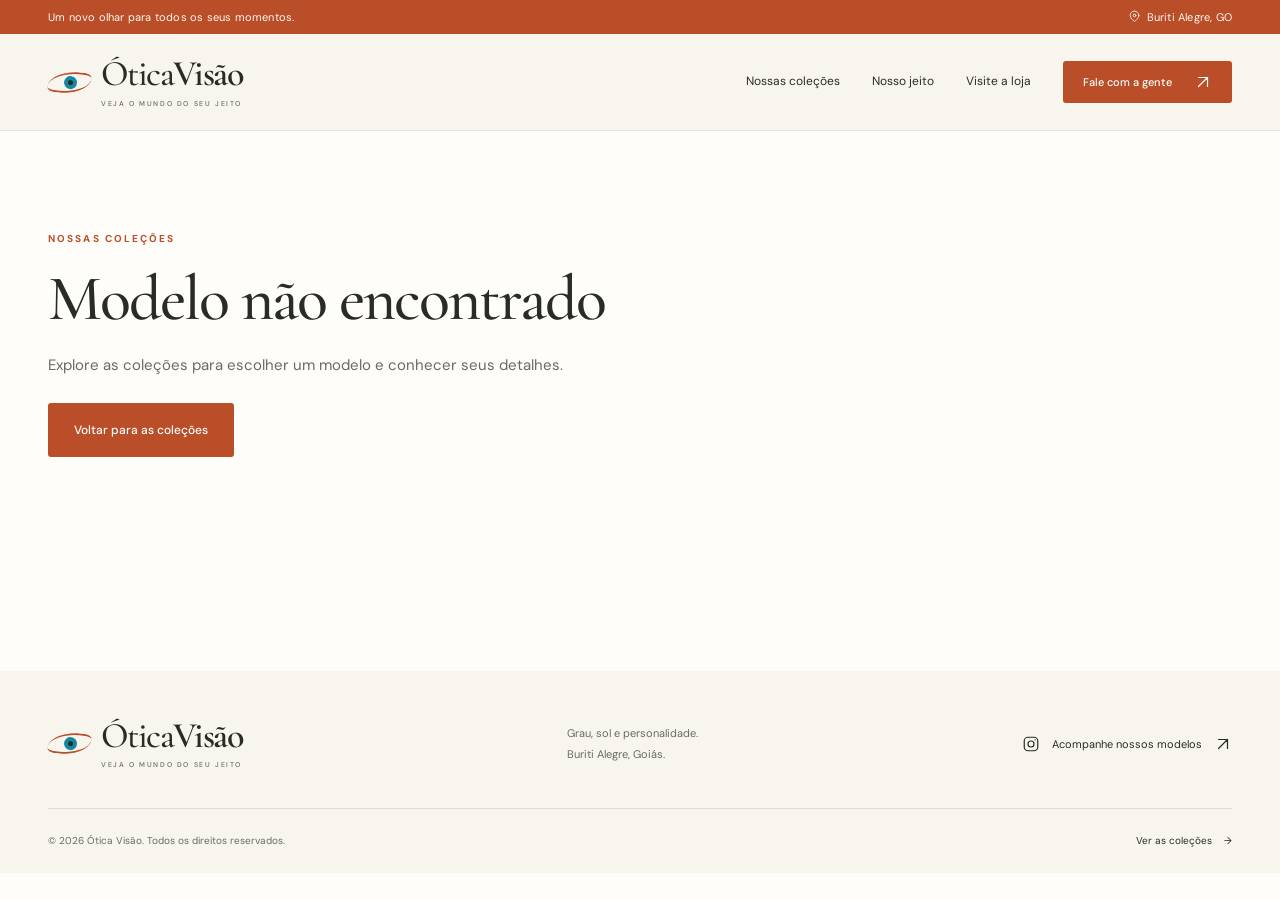
==== details.html @ 3efff501 "first commit" ====
<!DOCTYPE html>
<html lang="pt-BR">
  <head>
    <meta charset="UTF-8" />
    <meta name="viewport" content="width=device-width, initial-scale=1.0" />
    <meta name="theme-color" content="#f8f5ef" />
    <title>Detalhes do modelo | Ótica Visão</title>
    <meta name="description" content="Conheça o estilo deste modelo ilustrativo e fale com a Ótica Visão para consultar medidas, preço e disponibilidade." />
    <link rel="preconnect" href="https://fonts.googleapis.com" />
    <link rel="preconnect" href="https://fonts.gstatic.com" crossorigin />
    <link href="https://fonts.googleapis.com/css2?family=Cormorant+Garamond:ital,wght@0,400;0,500;0,600;1,400;1,500&family=DM+Sans:wght@400;500;600;700&display=swap" rel="stylesheet" />
    <link rel="stylesheet" href="style.css" />
    <script src="products.js" defer></script>
    <script src="script.js" defer></script>
  </head>
  <body class="details-page">
    <a class="skip-link" href="#conteudo">Pular para o conteúdo</a>

    <svg class="icon-definitions" xmlns="http://www.w3.org/2000/svg" aria-hidden="true">
      <symbol id="icon-arrow-up" viewBox="0 0 24 24">
        <path d="M6 18 18 6M6 6h12v12" />
      </symbol>
      <symbol id="icon-instagram" viewBox="0 0 24 24">
        <rect x="3" y="3" width="18" height="18" rx="5" />
        <circle cx="12" cy="12" r="4" />
        <path d="M17.5 6.5h.01" />
      </symbol>
      <symbol id="icon-pin" viewBox="0 0 24 24">
        <path d="M20 10c0 6-8 11-8 11S4 16 4 10a8 8 0 1 1 16 0Z" />
        <circle cx="12" cy="10" r="2.5" />
      </symbol>
    </svg>

    <div class="announcement">
      <div class="container announcement-inner">
        <span>Um novo olhar para todos os seus momentos.</span>
        <a href="index.html#visite"><svg class="icon" aria-hidden="true"><use href="#icon-pin" /></svg> Buriti Alegre, GO</a>
      </div>
    </div>

    <header class="site-header">
      <div class="container header-inner">
        <a class="brand" href="index.html#inicio" aria-label="Ótica Visão, início">
          <span class="brand-eye" aria-hidden="true"><span></span></span>
          <span class="brand-wordmark">Ótica<span>Visão</span><small>VEJA O MUNDO DO SEU JEITO</small></span>
        </a>
        <button class="menu-toggle" type="button" aria-controls="main-navigation" aria-expanded="false" aria-label="Abrir ou fechar menu">
          <span></span><span></span>
        </button>
        <nav id="main-navigation" class="main-navigation" aria-label="Navegação principal">
          <a href="index.html#colecoes">Nossas coleções</a>
          <a href="index.html#essencia">Nosso jeito</a>
          <a href="index.html#visite">Visite a loja</a>
          <a class="button button-small" href="https://www.instagram.com/oticavisaoba/" target="_blank" rel="noopener noreferrer">
            Fale com a gente <svg class="icon" aria-hidden="true"><use href="#icon-arrow-up" /></svg>
          </a>
        </nav>
      </div>
    </header>

    <main id="conteudo">
      <section id="product-details" class="product-details section-spacing" aria-labelledby="detail-title" hidden>
        <div class="container">
          <a id="detail-back" class="text-link" href="index.html#colecoes"><span aria-hidden="true">←</span> Voltar para as coleções</a>
          <div class="product-details-grid">
            <div class="product-details-visual">
              <img id="detail-image" width="1200" height="900" alt="" />
            </div>
            <div class="product-details-copy">
              <p id="detail-category" class="eyebrow"></p>
              <h1 id="detail-title"></h1>
              <p id="detail-description"></p>
              <dl class="product-specs">
                <div><dt>Formato</dt><dd id="detail-shape"></dd></div>
                <div><dt>Cor</dt><dd id="detail-color"></dd></div>
              </dl>
              <p class="product-details-note">Imagem e modelo ilustrativos. Consulte a loja para confirmar medidas, preço e disponibilidade.</p>
              <a id="detail-contact" class="button" href="https://www.instagram.com/oticavisaoba/" target="_blank" rel="noopener noreferrer">
                <svg class="icon" aria-hidden="true"><use href="#icon-instagram" /></svg>
                Consultar este estilo
                <svg class="icon" aria-hidden="true"><use href="#icon-arrow-up" /></svg>
              </a>
            </div>
          </div>
        </div>
      </section>

      <section id="product-not-found" class="product-not-found section-spacing" aria-labelledby="not-found-title" hidden>
        <div class="container">
          <p class="eyebrow">NOSSAS COLEÇÕES</p>
          <h1 id="not-found-title">Modelo não encontrado</h1>
          <p>Explore as coleções para escolher um modelo e conhecer seus detalhes.</p>
          <a class="button" href="index.html#colecoes">Voltar para as coleções</a>
        </div>
      </section>

      <noscript>
        <div class="container section-spacing">
          <p>Ative o JavaScript para ver os detalhes deste modelo.</p>
          <a class="text-link" href="index.html#colecoes">Voltar para as coleções <span aria-hidden="true">→</span></a>
        </div>
      </noscript>
    </main>

    <footer class="site-footer">
      <div class="container footer-main">
        <a class="brand" href="index.html#inicio" aria-label="Ótica Visão, início">
          <span class="brand-eye" aria-hidden="true"><span></span></span>
          <span class="brand-wordmark">Ótica<span>Visão</span><small>VEJA O MUNDO DO SEU JEITO</small></span>
        </a>
        <p>Grau, sol e personalidade.<br />Buriti Alegre, Goiás.</p>
        <a class="footer-instagram" href="https://www.instagram.com/oticavisaoba/" target="_blank" rel="noopener noreferrer">
          <svg class="icon" aria-hidden="true"><use href="#icon-instagram" /></svg>
          Acompanhe nossos modelos
          <svg class="icon" aria-hidden="true"><use href="#icon-arrow-up" /></svg>
        </a>
      </div>
      <div class="container footer-bottom">
        <p>© <span id="current-year">2026</span> Ótica Visão. Todos os direitos reservados.</p>
        <a href="index.html#colecoes">Ver as coleções <span aria-hidden="true">→</span></a>
      </div>
    </footer>
  </body>
</html>
---- style.css ----
:root {
  --cream: #f8f5ef;
  --paper: #fffdfa;
  --ink: #292c26;
  --muted: #686b61;
  --orange: #b94e28;
  --orange-dark: #963b1b;
  --line: #deded3;
  --serif: "Cormorant Garamond", Georgia, serif;
  --sans: "DM Sans", Arial, sans-serif;
}

* {
  box-sizing: border-box;
}

html {
  scroll-behavior: smooth;
  scroll-padding-top: 115px;
}

body {
  margin: 0;
  background: var(--paper);
  color: var(--ink);
  font-family: var(--sans);
  font-size: 15px;
  line-height: 1.65;
  -webkit-font-smoothing: antialiased;
}

a {
  color: inherit;
  text-decoration: none;
}

button {
  font: inherit;
}

img {
  display: block;
  width: 100%;
  height: auto;
}

svg {
  flex-shrink: 0;
}

button, a {
  -webkit-tap-highlight-color: transparent;
}

button, summary {
  cursor: pointer;
}

button, iframe {
  border: 0;
}

h1, h2, h3, p {
  margin: 0;
}

h1, h2 {
  font-family: var(--serif);
  font-weight: 500;
  letter-spacing: -2px;
  line-height: 1.04;
}

h1 em, h2 em {
  color: var(--orange);
  font-weight: 400;
}

h2 {
  font-size: clamp(44px, 4.4vw, 60px);
}

p {
  color: var(--muted);
}

::selection {
  background: #f1d2bd;
  color: var(--ink);
}

:focus-visible {
  outline: 3px solid var(--orange);
  outline-offset: 5px;
}

[hidden] {
  display: none !important;
}

.container {
  width: min(1240px, calc(100% - 96px));
  margin-inline: auto;
}

.section-spacing {
  padding-block: 100px;
}

.icon-definitions {
  position: absolute;
  width: 0;
  height: 0;
  overflow: hidden;
}

.icon {
  width: 21px;
  height: 21px;
  fill: none;
  stroke: currentColor;
  stroke-width: 1.6;
  stroke-linecap: round;
  stroke-linejoin: round;
}

.eyebrow {
  color: var(--orange);
  font-size: 10px;
  font-weight: 700;
  line-height: 1.5;
  letter-spacing: 2.1px;
}

.skip-link {
  position: fixed;
  z-index: 100;
  top: 12px;
  left: 12px;
  padding: 12px 20px;
  background: var(--paper);
  transform: translateY(-150%);
}

.skip-link:focus {
  transform: translateY(0);
}

.announcement {
  background: var(--orange);
  color: #fff9f1;
  font-size: 11px;
  letter-spacing: .2px;
}

.announcement-inner {
  min-height: 34px;
  display: flex;
  align-items: center;
  justify-content: space-between;
  gap: 16px;
}

.announcement a {
  display: flex;
  align-items: center;
  gap: 6px;
}

.announcement .icon {
  width: 13px;
  height: 13px;
}

.announcement a:focus-visible {
  outline-color: var(--cream);
}

.site-header {
  position: sticky;
  top: 0;
  z-index: 30;
  background: var(--cream);
  border-bottom: 1px solid #e6e3da;
}

.header-inner {
  height: 96px;
  display: flex;
  align-items: center;
  justify-content: space-between;
  gap: 24px;
}

.brand {
  display: inline-flex;
  align-items: center;
  gap: 10px;
  flex-shrink: 0;
}

.brand-wordmark {
  position: relative;
  font-family: var(--serif);
  font-size: 36px;
  font-weight: 500;
  line-height: .95;
  letter-spacing: -1.6px;
}

.brand-wordmark > span {
  font-weight: 600;
}

.brand-wordmark small {
  display: block;
  margin-top: 8px;
  color: var(--muted);
  font-family: var(--sans);
  font-size: 7px;
  font-weight: 500;
  line-height: 1;
  letter-spacing: 1.6px;
}

.brand-eye {
  position: relative;
  display: block;
  width: 43px;
  height: 23px;
  border-top: 2px solid var(--orange);
  border-bottom: 2px solid var(--orange);
  border-radius: 80% 20% 80% 20%;
  transform: rotate(7deg);
}

.brand-eye > span {
  position: absolute;
  width: 13px;
  height: 13px;
  top: 3px;
  left: 16px;
  border: 4px solid #1488a2;
  border-radius: 50%;
  background: var(--ink);
}

.main-navigation {
  display: flex;
  align-items: center;
  gap: 32px;
  font-size: 12px;
}

.main-navigation > a:not(.button) {
  position: relative;
  padding-block: 12px;
}

.main-navigation > a:not(.button)::after {
  position: absolute;
  bottom: 6px;
  left: 0;
  width: 0;
  height: 1px;
  background: var(--orange);
  content: "";
  transition: width .2s;
}

.main-navigation > a:not(.button):hover::after {
  width: 100%;
}

.button {
  min-height: 54px;
  display: inline-flex;
  justify-content: center;
  align-items: center;
  gap: 24px;
  padding: 15px 25px;
  border: 1px solid transparent;
  border-radius: 3px;
  background: var(--orange);
  color: white;
  font-size: 12px;
  font-weight: 500;
  line-height: 1.5;
  transition: background .2s, transform .2s;
}

.button:hover {
  background: var(--orange-dark);
  transform: translateY(-2px);
}

.button .icon {
  width: 18px;
  height: 18px;
}

.button-small {
  min-height: 42px;
  padding: 10px 19px;
  gap: 22px;
  font-size: 11px;
}

.button-dark {
  background: var(--ink);
}

.button-dark:hover {
  background: #414638;
}

.button-light {
  background: var(--cream);
  color: var(--ink);
}

.button-light:hover {
  background: #ebe5d9;
}

.menu-toggle {
  display: none;
}

.text-link {
  display: inline-flex;
  align-items: center;
  gap: 14px;
  color: var(--ink);
  font-size: 12px;
  font-weight: 500;
  line-height: 1.5;
}

.text-link:hover {
  color: var(--orange);
}

.text-link .icon {
  width: 18px;
  height: 18px;
}

.hero {
  padding-block: 42px 52px;
  background: var(--cream);
}

.hero-grid {
  display: grid;
  grid-template-columns: 1.05fr 1fr;
  gap: 56px;
  align-items: center;
}

.hero-copy {
  padding-block: 20px;
}

.hero .eyebrow {
  display: flex;
  align-items: center;
  gap: 12px;
  margin-bottom: 28px;
  font-size: 9px;
  letter-spacing: 1.8px;
}

.hero .eyebrow > span {
  width: 28px;
  height: 1px;
  background: var(--orange);
}

.hero h1 {
  margin-left: -3px;
  font-size: clamp(64px, 6.4vw, 91px);
  letter-spacing: -3.7px;
  line-height: 1.02;
}

.hero-description {
  max-width: 380px;
  margin-top: 27px;
  font-size: 14px;
  line-height: 1.9;
}

.hero-actions {
  display: flex;
  flex-wrap: wrap;
  align-items: center;
  gap: 24px;
  margin-top: 34px;
}

.hero-actions .text-link {
  gap: 10px;
  font-size: 11px;
}

.hero-location {
  display: flex;
  align-items: center;
  gap: 13px;
  margin-top: 48px;
}

.location-icon {
  display: flex;
  align-items: center;
  justify-content: center;
  width: 38px;
  height: 38px;
  border: 1px solid var(--line);
  border-radius: 50%;
  color: var(--orange);
}

.location-icon .icon {
  width: 17px;
  height: 17px;
}

.hero-location p {
  font-size: 10px;
  line-height: 1.85;
}

.hero-location strong {
  color: var(--ink);
  font-weight: 500;
}

.hero-visual {
  position: relative;
  align-self: stretch;
  min-width: 0;
  max-height: 620px;
}

.hero-image {
  width: 100%;
  height: 100%;
  min-height: 500px;
  max-height: 620px;
  object-fit: cover;
  object-position: center 44%;
  border-radius: 135px 6px 6px 6px;
}

.hero-photo-link {
  position: absolute;
  right: 20px;
  bottom: 20px;
  left: 20px;
  display: flex;
  align-items: center;
  justify-content: space-between;
  gap: 16px;
  padding: 18px 20px;
  background: rgba(255, 253, 247, .94);
  border-radius: 3px;
  backdrop-filter: blur(10px);
}

.hero-photo-link > span:first-child {
  color: var(--muted);
  font-size: 10px;
  line-height: 1.6;
}

.hero-photo-link strong {
  display: block;
  margin-top: 2px;
  color: var(--ink);
  font-size: 12px;
  font-weight: 500;
}

.round-arrow {
  display: inline-flex;
  align-items: center;
  justify-content: center;
  width: 36px;
  height: 36px;
  border: 1px solid #d3d3c7;
  border-radius: 50%;
}

.hero-photo-link:hover .round-arrow {
  background: var(--orange);
  border-color: var(--orange);
  color: white;
}

.round-arrow .icon {
  width: 16px;
  height: 16px;
}

.category-bar {
  background: var(--paper);
  border-bottom: 1px solid var(--line);
}

.category-bar-inner {
  min-height: 91px;
  display: grid;
  grid-template-columns: repeat(3, 1fr);
  align-items: center;
}

.category-bar a {
  display: flex;
  align-items: center;
  gap: 12px;
  justify-content: center;
  padding: 12px 8px;
  font-size: 12px;
}

.category-bar a + a {
  border-left: 1px solid var(--line);
}

.category-bar .icon {
  width: 24px;
  height: 24px;
  color: var(--orange);
}

.category-bar-detail {
  color: var(--muted);
  font-size: 10px;
}

.category-bar a:hover {
  color: var(--orange);
}

.section-heading {
  display: flex;
  align-items: flex-end;
  justify-content: space-between;
  gap: 48px;
  margin-bottom: 42px;
}

.section-heading .eyebrow {
  margin-bottom: 18px;
}

.section-heading > p {
  max-width: 310px;
  margin-bottom: 6px;
  font-size: 13px;
  line-height: 1.9;
}

.collection-grid {
  display: grid;
  grid-template-columns: repeat(3, 1fr);
  gap: 26px;
}

.collection-card {
  display: flex;
  flex-direction: column;
  min-width: 0;
  scroll-margin-top: 130px;
}

.collection-image {
  position: relative;
  overflow: hidden;
  background: #e8dfd0;
  border-radius: 4px;
}

.collection-image img {
  aspect-ratio: 4 / 3;
  object-fit: cover;
  transition: transform .45s;
}

.carousel-slide:hover img {
  transform: scale(1.035);
}

.carousel-track {
  display: flex;
  overflow-x: auto;
  overscroll-behavior-x: contain;
  scroll-snap-type: x mandatory;
  scrollbar-width: none;
}

.carousel-track::-webkit-scrollbar {
  display: none;
}

.carousel-slide {
  flex: 0 0 100%;
  min-width: 0;
  overflow: hidden;
  scroll-snap-align: start;
  scroll-snap-stop: always;
}

.carousel-slide:focus-visible {
  outline-offset: -4px;
}

.carousel-controls {
  display: flex;
  align-items: center;
  justify-content: space-between;
  margin-top: 10px;
}

.carousel-controls button {
  display: flex;
  align-items: center;
  justify-content: center;
  width: 44px;
  height: 44px;
  border: 1px solid var(--line);
  border-radius: 50%;
  background: transparent;
  color: var(--ink);
  transition: background .2s, border-color .2s;
}

.carousel-controls button:hover {
  background: var(--cream);
  border-color: var(--orange);
}

.carousel-controls .icon {
  width: 17px;
  height: 17px;
}

.carousel-controls .carousel-previous .icon {
  transform: rotate(180deg);
}

.carousel-controls p {
  font-size: 11px;
}

.collection-info {
  display: flex;
  flex-direction: column;
  flex: 1;
  padding: 23px 2px 0;
}

.collection-kicker {
  color: var(--muted);
  font-size: 8px;
  font-weight: 500;
  letter-spacing: 1.8px;
}

.collection-info h3 {
  margin-top: 5px;
  font-family: var(--serif);
  font-size: 31px;
  font-weight: 500;
  line-height: 1.3;
  letter-spacing: -.6px;
}

.collection-info p {
  max-width: 290px;
  margin-top: 9px;
  font-size: 12px;
  line-height: 1.9;
}

.collection-info .collection-model {
  color: var(--ink);
  font-size: 13px;
  font-weight: 500;
}

.collection-info [data-product-description] {
  flex: 1;
}

.collection-cta {
  display: flex;
  align-items: center;
  justify-content: space-between;
  gap: 12px;
  margin-top: 23px;
  padding-block: 13px;
  border-top: 1px solid var(--line);
  font-size: 11px;
  font-weight: 500;
}

.collection-cta .icon {
  width: 16px;
  height: 16px;
}

.collection-cta:hover {
  color: var(--orange);
}

.image-note {
  margin-top: 24px;
  text-align: center;
  font-size: 10px;
}

.essence {
  background: #edece3;
}

.essence-grid {
  display: grid;
  grid-template-columns: 1.05fr 1fr;
  gap: 100px;
  align-items: center;
}

.essence-copy .eyebrow {
  color: var(--orange-dark);
  margin-bottom: 21px;
}

.essence-copy > p:not(.eyebrow) {
  max-width: 375px;
  margin-top: 25px;
  font-size: 13px;
  line-height: 1.9;
}

.essence-copy .text-link {
  margin-top: 25px;
  padding-bottom: 7px;
  border-bottom: 1px solid #b9baad;
}

.journey-item {
  display: flex;
  gap: 23px;
  padding-block: 27px;
}

.journey-item + .journey-item {
  border-top: 1px solid #d4d5c8;
}

.journey-icon {
  display: flex;
  justify-content: center;
  align-items: center;
  flex-shrink: 0;
  width: 48px;
  height: 48px;
  border: 1px solid #cccebe;
  border-radius: 50%;
  color: var(--orange);
}

.journey-icon .icon {
  width: 22px;
  height: 22px;
}

.journey-item h3 {
  margin-bottom: 8px;
  font-size: 14px;
  font-weight: 500;
}

.journey-item p {
  max-width: 330px;
  font-size: 12px;
  line-height: 1.9;
}

.visit-grid {
  display: grid;
  grid-template-columns: 1fr 1.05fr;
  gap: 80px;
  align-items: center;
}

.visit-copy .eyebrow {
  margin-bottom: 20px;
}

.visit-copy > p:not(.eyebrow) {
  margin-top: 22px;
  font-size: 13px;
  line-height: 1.9;
}

.visit-copy address {
  display: flex;
  gap: 15px;
  margin-top: 28px;
  font-size: 13px;
  font-style: normal;
  line-height: 1.9;
}

.visit-copy address > .icon {
  margin-top: 3px;
  color: var(--orange);
}

.postal-code {
  color: var(--muted);
  font-size: 11px;
}

.visit-contacts {
  display: flex;
  flex-wrap: wrap;
  align-items: center;
  gap: 22px;
  margin-block: 22px 28px;
}

.visit-contacts > * {
  display: flex;
  align-items: center;
  gap: 10px;
  color: var(--ink);
  font-size: 12px;
}

.visit-contacts .icon {
  width: 16px;
  height: 16px;
  color: var(--orange);
}

.visit-contacts a:hover {
  color: var(--orange);
}

.visit-copy .button {
  min-width: 169px;
}

.visit-map {
  position: relative;
  height: 490px;
  overflow: hidden;
  border: 1px solid #deded2;
  border-radius: 5px;
  background: #e7e9df;
}

.visit-map iframe {
  display: block;
  width: 100%;
  height: 100%;
  filter: saturate(.65);
}

.map-address {
  position: absolute;
  right: 20px;
  bottom: 20px;
  left: 20px;
  display: flex;
  align-items: center;
  gap: 12px;
  padding: 18px;
  background: var(--paper);
  border-radius: 3px;
  box-shadow: 0 3px 18px #292c2610;
}

.map-pin {
  width: 40px;
  height: 40px;
  display: flex;
  align-items: center;
  justify-content: center;
  color: var(--orange);
  background: var(--cream);
  border-radius: 50%;
}

.map-address > span:nth-child(2) {
  flex: 1;
  color: var(--muted);
  font-size: 10px;
}

.map-address strong {
  display: block;
  color: var(--ink);
  font-size: 13px;
  font-weight: 500;
}

.map-address > .icon {
  width: 17px;
  height: 17px;
}

.faq {
  padding-top: 65px;
  border-top: 1px solid var(--line);
}

.faq-grid {
  display: grid;
  grid-template-columns: .9fr 1.1fr;
  gap: 100px;
}

.faq .eyebrow {
  margin-bottom: 20px;
}

.faq h2 {
  font-size: 52px;
}

.faq h2 + p {
  max-width: 290px;
  margin-top: 22px;
  font-size: 13px;
  line-height: 1.9;
}

.faq .text-link {
  margin-top: 22px;
}

.faq-item {
  border-bottom: 1px solid var(--line);
}

.faq-item:first-child {
  border-top: 1px solid var(--line);
}

.faq-item summary {
  display: flex;
  align-items: center;
  justify-content: space-between;
  gap: 24px;
  padding-block: 24px;
  list-style: none;
  font-size: 13px;
  font-weight: 500;
  line-height: 1.5;
}

.faq-item summary::-webkit-details-marker {
  display: none;
}

.faq-plus {
  position: relative;
  flex-shrink: 0;
  width: 14px;
  height: 14px;
}

.faq-plus::before, .faq-plus::after {
  position: absolute;
  top: 6px;
  left: 1px;
  width: 12px;
  height: 1px;
  background: var(--orange);
  content: "";
}

.faq-plus::after {
  transform: rotate(90deg);
  transition: transform .2s;
}

.faq-item[open] .faq-plus::after {
  transform: rotate(0);
}

.faq-item > p {
  padding: 0 28px 23px 0;
  font-size: 12px;
  line-height: 1.9;
}

.final-cta {
  background: var(--orange);
  padding-block: 67px;
  color: var(--cream);
}

.final-cta-inner {
  display: flex;
  align-items: center;
  justify-content: space-between;
  gap: 40px;
}

.final-cta .eyebrow {
  margin-bottom: 18px;
  color: var(--cream);
}

.final-cta h2 {
  font-size: 66px;
}

.final-cta h2 em {
  color: var(--cream);
}

.final-cta-action {
  padding-right: 65px;
}

.final-cta-action p {
  margin-bottom: 24px;
  color: var(--cream);
  font-size: 14px;
  line-height: 1.8;
}

.final-cta .button {
  gap: 18px;
}

.final-cta .button:focus-visible {
  outline-color: var(--cream);
}

.site-footer {
  padding-top: 48px;
  background: var(--cream);
}

.footer-main {
  display: flex;
  align-items: center;
  justify-content: space-between;
  gap: 36px;
  padding-bottom: 40px;
}

.footer-main > p {
  font-size: 11px;
  line-height: 1.9;
}

.footer-instagram {
  display: flex;
  align-items: center;
  gap: 12px;
  font-size: 11px;
}

.footer-instagram .icon {
  width: 18px;
  height: 18px;
}

.footer-instagram:hover {
  color: var(--orange);
}

.footer-bottom {
  display: flex;
  align-items: center;
  justify-content: space-between;
  gap: 20px;
  min-height: 65px;
  border-top: 1px solid var(--line);
  font-size: 10px;
}

.footer-bottom a {
  display: flex;
  align-items: center;
  gap: 12px;
}

.floating-contact {
  position: fixed;
  right: 24px;
  bottom: 24px;
  z-index: 25;
  display: flex;
  align-items: center;
  gap: 10px;
  min-height: 48px;
  padding: 12px 18px;
  background: var(--ink);
  border: 1px solid #ffffff20;
  border-radius: 30px;
  box-shadow: 0 4px 20px #292c2620;
  color: white;
  font-size: 11px;
  transition: background .2s, transform .2s;
}

.floating-contact .icon {
  width: 20px;
  height: 20px;
}

.floating-contact:hover {
  background: var(--orange-dark);
  transform: translateY(-2px);
}

.product-details {
  min-height: 65vh;
  padding-top: 40px;
}

.product-details-grid {
  display: grid;
  grid-template-columns: 1.15fr 1fr;
  gap: 72px;
  align-items: center;
  margin-top: 36px;
}

.product-details-visual {
  min-width: 0;
  overflow: hidden;
  border-radius: 5px;
  background: #e8dfd0;
}

.product-details-visual img {
  aspect-ratio: 4 / 3;
  object-fit: cover;
}

.product-details-copy .eyebrow {
  margin-bottom: 18px;
}

.product-details-copy h1 {
  font-size: clamp(48px, 5vw, 70px);
}

#detail-description {
  margin-top: 22px;
  font-size: 14px;
  line-height: 1.9;
}

.product-specs {
  display: grid;
  grid-template-columns: 1fr 1fr;
  gap: 24px;
  margin-block: 28px 24px;
  padding-block: 20px;
  border-top: 1px solid var(--line);
  border-bottom: 1px solid var(--line);
}

.product-specs dt {
  margin-bottom: 5px;
  color: var(--muted);
  font-size: 11px;
}

.product-specs dd {
  margin: 0;
  font-size: 14px;
}

.product-details-note {
  max-width: 420px;
  margin-bottom: 25px;
  font-size: 12px;
  line-height: 1.9;
}

.product-not-found {
  min-height: 60vh;
}

.product-not-found h1 {
  margin-block: 20px;
  font-size: clamp(42px, 5vw, 64px);
}

.product-not-found .button {
  margin-top: 26px;
}

@media (min-width: 1500px) {
  .hero {
    padding-block: 50px 60px;
  }
}

@media (max-width: 1150px) {
  .container {
    width: calc(100% - 64px);
  }

  .main-navigation {
    gap: 22px;
  }

  .hero-grid {
    gap: 32px;
  }

  .hero h1 {
    font-size: 74px;
  }

  .hero-actions {
    gap: 20px;
  }

  .hero-actions .text-link {
    font-size: 10px;
  }

  .hero .button {
    gap: 14px;
    padding-inline: 20px;
  }

  .hero-image {
    min-height: 520px;
    border-top-left-radius: 110px;
  }

  .category-bar-detail {
    display: none;
  }

  .essence-grid, .faq-grid {
    gap: 70px;
  }

  .visit-grid {
    gap: 50px;
  }

  .collection-grid {
    gap: 20px;
  }

  .section-spacing {
    padding-block: 80px;
  }

  .visit-map {
    height: 470px;
  }
}

@media (max-width: 820px) {
  html {
    scroll-padding-top: 94px;
  }

  .container {
    width: calc(100% - 48px);
  }

  .header-inner {
    height: 82px;
  }

  .brand-wordmark {
    font-size: 32px;
  }

  .brand-wordmark small {
    font-size: 6px;
    letter-spacing: 1.4px;
  }

  .brand-eye {
    width: 37px;
    height: 21px;
  }

  .brand-eye > span {
    top: 2px;
    left: 13px;
  }

  .menu-toggle {
    display: flex;
    flex-direction: column;
    justify-content: center;
    align-items: center;
    gap: 6px;
    width: 44px;
    height: 44px;
    padding: 10px;
    background: transparent;
  }

  .menu-toggle > span {
    width: 23px;
    height: 1px;
    background: var(--ink);
    transition: transform .2s;
  }

  .menu-toggle[aria-expanded="true"] > span:first-child {
    transform: translateY(3.5px) rotate(45deg);
  }

  .menu-toggle[aria-expanded="true"] > span:last-child {
    transform: translateY(-3.5px) rotate(-45deg);
  }

  .main-navigation {
    position: absolute;
    top: 100%;
    left: 0;
    right: 0;
    display: none;
    flex-direction: column;
    align-items: stretch;
    gap: 8px;
    padding: 18px 24px 26px;
    background: var(--cream);
    border-bottom: 1px solid var(--line);
    box-shadow: 0 15px 20px #292c2608;
  }

  .main-navigation.is-open {
    display: flex;
  }

  .main-navigation > a:not(.button) {
    padding-block: 10px;
  }

  .main-navigation .button {
    margin-top: 8px;
  }

  .hero {
    padding-block: 30px 40px;
  }

  .hero-grid {
    grid-template-columns: 1fr 1fr;
    gap: 25px;
  }

  .hero .eyebrow {
    font-size: 8px;
    letter-spacing: 1.1px;
    margin-bottom: 20px;
    gap: 8px;
  }

  .hero .eyebrow > span {
    width: 17px;
  }

  .hero h1 {
    font-size: 58px;
    letter-spacing: -2.5px;
  }

  .hero-description {
    font-size: 12px;
    line-height: 1.85;
    margin-top: 22px;
  }

  .hero-actions {
    align-items: flex-start;
    flex-direction: column;
    margin-top: 24px;
    gap: 18px;
  }

  .hero .button {
    min-height: 48px;
    font-size: 11px;
  }

  .hero-location {
    margin-top: 28px;
    gap: 9px;
  }

  .hero-location p {
    font-size: 8px;
  }

  .hero-image {
    min-height: 500px;
    border-top-left-radius: 90px;
  }

  .hero-photo-link {
    right: 12px;
    bottom: 12px;
    left: 12px;
    padding: 13px;
    gap: 8px;
  }

  .hero-photo-link > span:first-child {
    font-size: 8px;
  }

  .hero-photo-link strong {
    font-size: 9px;
  }

  .round-arrow {
    width: 28px;
    height: 28px;
    flex-shrink: 0;
  }

  .category-bar-inner {
    min-height: 77px;
  }

  .category-bar a {
    gap: 9px;
    font-size: 11px;
  }

  .category-bar .icon {
    width: 22px;
    height: 22px;
  }

  .section-spacing {
    padding-block: 65px;
  }

  .section-heading {
    gap: 28px;
  }

  .section-heading > p {
    max-width: 240px;
    font-size: 12px;
  }

  h2 {
    font-size: 47px;
  }

  .collection-grid {
    gap: 17px;
  }

  .collection-info {
    padding-top: 18px;
  }

  .collection-kicker {
    font-size: 7px;
    letter-spacing: 1.2px;
  }

  .collection-info h3 {
    font-size: 26px;
  }

  .collection-info p {
    font-size: 11px;
  }

  .collection-cta {
    margin-top: 17px;
    font-size: 10px;
    gap: 5px;
  }

  .essence-grid {
    gap: 45px;
  }

  .essence-copy > p:not(.eyebrow) {
    font-size: 12px;
  }

  .journey-item {
    gap: 15px;
    padding-block: 23px;
  }

  .journey-icon {
    width: 40px;
    height: 40px;
  }

  .journey-item h3 {
    font-size: 12px;
  }

  .journey-item p {
    font-size: 11px;
  }

  .visit-grid {
    gap: 35px;
  }

  .visit-copy address {
    gap: 10px;
    font-size: 11px;
  }

  .visit-contacts {
    gap: 12px;
  }

  .visit-contacts > * {
    font-size: 10px;
  }

  .visit-map {
    height: 460px;
  }

  .map-address {
    right: 12px;
    bottom: 12px;
    left: 12px;
    padding: 13px;
  }

  .faq-grid {
    gap: 50px;
  }

  .faq h2 {
    font-size: 46px;
  }

  .faq-item summary {
    font-size: 12px;
    gap: 16px;
    padding-block: 21px;
  }

  .final-cta {
    padding-block: 56px;
  }

  .final-cta h2 {
    font-size: 57px;
  }

  .final-cta-action {
    padding-right: 0;
  }

  .footer-main {
    flex-wrap: wrap;
    gap: 26px;
  }

  .footer-main > p {
    margin-left: auto;
  }

  .footer-instagram {
    width: 100%;
  }

  .product-details-grid {
    grid-template-columns: 1fr;
    gap: 32px;
  }

  .product-details-visual,
  .product-details-copy {
    width: 100%;
    max-width: 640px;
    margin-inline: auto;
  }
}

@media (max-width: 600px) {
  .container {
    width: calc(100% - 40px);
  }

  .announcement-inner {
    min-height: 31px;
    justify-content: center;
  }

  .announcement-inner > span {
    font-size: 9px;
  }

  .announcement-inner > a {
    display: none;
  }

  .header-inner {
    height: 75px;
  }

  .brand-wordmark {
    font-size: 31px;
  }

  .brand {
    gap: 8px;
  }

  .hero {
    padding-block: 20px 25px;
  }

  .hero-grid {
    grid-template-columns: 1fr;
    gap: 30px;
  }

  .hero-copy {
    padding-top: 17px;
    padding-bottom: 0;
  }

  .hero .eyebrow {
    font-size: 8px;
    letter-spacing: 1.6px;
    margin-bottom: 20px;
  }

  .hero .eyebrow > span {
    width: 23px;
  }

  .hero h1 {
    font-size: clamp(56px, 13.8vw, 80px);
    letter-spacing: -2.8px;
  }

  .hero-description {
    max-width: 340px;
    margin-top: 21px;
    font-size: 13px;
    line-height: 1.85;
  }

  .hero-actions {
    flex-direction: row;
    align-items: center;
    flex-wrap: wrap;
    gap: 20px;
    margin-top: 26px;
  }

  .hero .button {
    min-height: 49px;
    padding-inline: 18px;
    font-size: 10px;
    gap: 15px;
  }

  .hero-actions .text-link {
    gap: 7px;
    font-size: 10px;
  }

  .hero-location {
    margin-top: 26px;
  }

  .hero-location p {
    font-size: 9px;
  }

  .location-icon {
    width: 34px;
    height: 34px;
  }

  .hero-visual {
    height: auto;
    max-height: 560px;
    aspect-ratio: 1 / 1.08;
  }

  .hero-image {
    min-height: 0;
    max-height: none;
    height: 100%;
    object-position: center 42%;
    border-top-left-radius: 95px;
  }

  .hero-photo-link {
    right: 14px;
    bottom: 14px;
    left: 14px;
    padding: 14px 16px;
  }

  .hero-photo-link > span:first-child {
    font-size: 9px;
  }

  .hero-photo-link strong {
    font-size: 10px;
  }

  .round-arrow {
    width: 32px;
    height: 32px;
  }

  .category-bar-inner {
    min-height: 86px;
  }

  .category-bar a {
    flex-direction: column;
    gap: 5px;
    padding-block: 0;
    font-size: 9px;
  }

  .category-bar .icon {
    width: 22px;
    height: 22px;
  }

  .section-spacing {
    padding-block: 54px;
  }

  h2 {
    font-size: 45px;
    letter-spacing: -1.6px;
  }

  .eyebrow {
    font-size: 8px;
    letter-spacing: 1.8px;
  }

  .section-heading {
    display: block;
    margin-bottom: 28px;
  }

  .section-heading .eyebrow {
    margin-bottom: 16px;
  }

  .section-heading > p {
    max-width: 310px;
    margin-top: 20px;
    font-size: 12px;
  }

  .collection-grid {
    grid-template-columns: 1fr;
    gap: 32px;
  }

  .collection-image img {
    aspect-ratio: 4 / 3;
  }

  .collection-info {
    padding-top: 18px;
  }

  .collection-kicker {
    font-size: 8px;
    letter-spacing: 1.6px;
  }

  .collection-info h3 {
    font-size: 32px;
  }

  .collection-info p {
    max-width: 330px;
    margin-top: 8px;
    font-size: 12px;
  }

  .collection-cta {
    margin-top: 16px;
    font-size: 11px;
  }

  .image-note {
    max-width: 270px;
    margin-inline: auto;
    font-size: 9px;
  }

  .essence-grid {
    grid-template-columns: 1fr;
    gap: 30px;
  }

  .essence-copy > p:not(.eyebrow) {
    max-width: 330px;
    font-size: 12px;
  }

  .essence-copy .text-link {
    margin-top: 22px;
  }

  .journey-item {
    gap: 17px;
    padding-block: 23px;
  }

  .journey-item h3 {
    font-size: 13px;
  }

  .journey-item p {
    max-width: none;
    font-size: 12px;
  }

  .journey-item:last-child {
    padding-bottom: 0;
  }

  .journey-icon {
    width: 44px;
    height: 44px;
  }

  .visit-grid {
    grid-template-columns: 1fr;
    gap: 32px;
  }

  .visit-copy > p:not(.eyebrow) {
    font-size: 12px;
  }

  .visit-copy address {
    font-size: 12px;
    gap: 14px;
  }

  .visit-contacts {
    gap: 22px;
    margin-block: 20px 25px;
  }

  .visit-contacts > * {
    font-size: 11px;
  }

  .visit-copy .button {
    min-height: 49px;
  }

  .visit-map {
    height: 350px;
  }

  .map-address {
    padding: 15px;
  }

  .faq-grid {
    grid-template-columns: 1fr;
    gap: 30px;
  }

  .faq h2 {
    font-size: 45px;
  }

  .faq h2 + p {
    max-width: 270px;
    margin-top: 18px;
    font-size: 12px;
  }

  .faq-item summary {
    font-size: 12px;
    padding-block: 22px;
  }

  .final-cta {
    padding-block: 48px;
  }

  .final-cta-inner {
    align-items: flex-start;
    flex-direction: column;
    gap: 28px;
  }

  .final-cta h2 {
    font-size: 55px;
  }

  .final-cta-action p {
    font-size: 12px;
    line-height: 1.85;
    margin-bottom: 20px;
  }

  .final-cta-action p br {
    display: none;
  }

  .final-cta .button {
    min-height: 50px;
    font-size: 11px;
  }

  .site-footer {
    padding-top: 36px;
  }

  .footer-main {
    align-items: flex-start;
    flex-direction: column;
    gap: 21px;
    padding-bottom: 30px;
  }

  .footer-main > p {
    margin-left: 0;
  }

  .footer-instagram {
    margin-top: 4px;
    font-size: 10px;
  }

  .footer-bottom {
    align-items: flex-start;
    flex-direction: column;
    justify-content: center;
    gap: 12px;
    padding-block: 22px 80px;
    font-size: 9px;
  }

  .floating-contact {
    right: 16px;
    bottom: 16px;
    min-height: 46px;
    padding: 12px 14px;
    font-size: 10px;
  }
}

@media (max-width: 360px) {
  .container {
    width: calc(100% - 32px);
  }

  .hero h1 {
    font-size: 53px;
  }

  .hero-actions {
    gap: 16px;
  }

  .hero-actions .text-link {
    font-size: 9px;
  }

  .hero .button {
    padding-inline: 14px;
    gap: 10px;
  }

  h2 {
    font-size: 41px;
  }
}

@media (prefers-reduced-motion: reduce) {
  html {
    scroll-behavior: auto;
  }

  *, *::before, *::after {
    transition: none !important;
  }
}
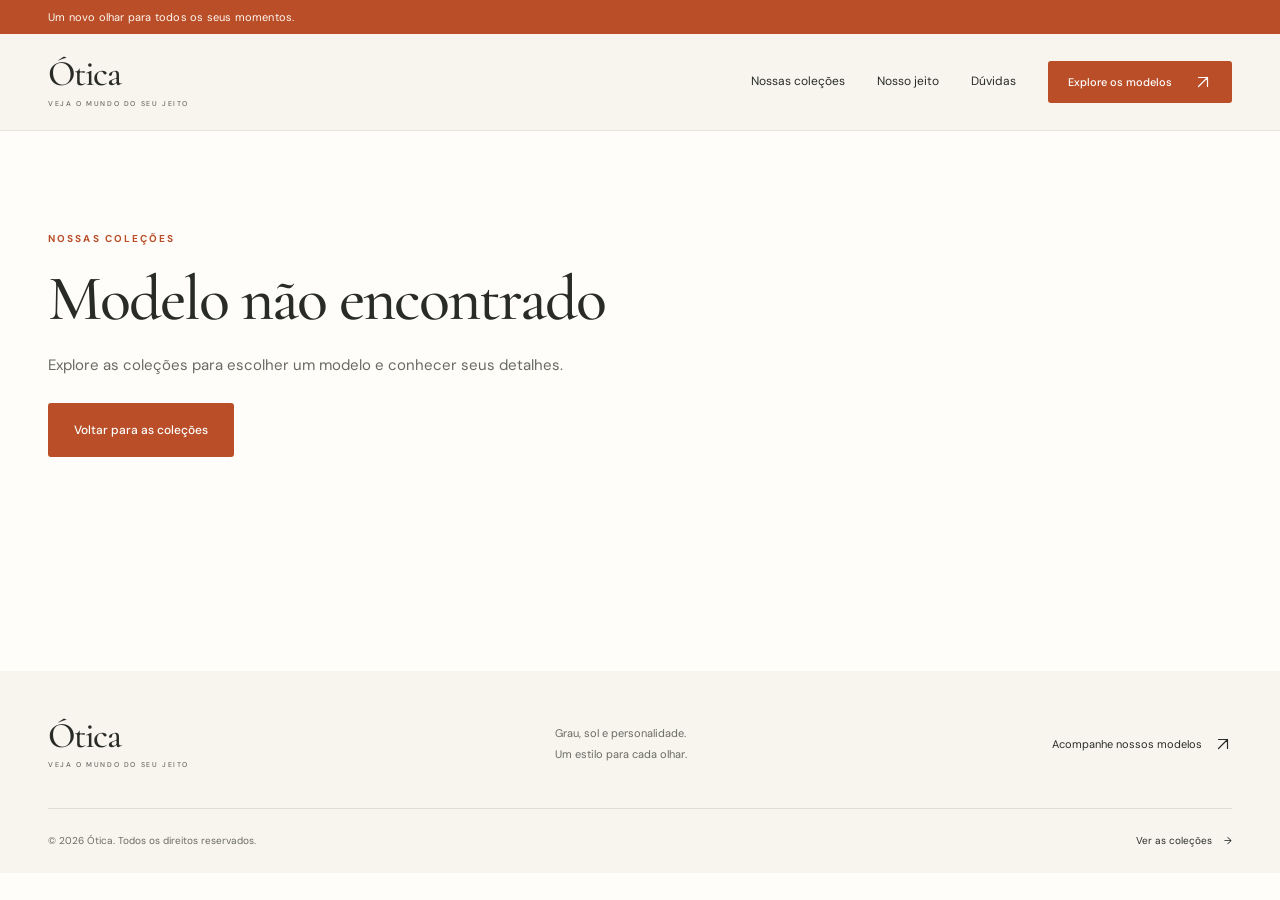
==== commit 34a239e7: "merge" ====
--- a/details.html
+++ b/details.html
@@ -4,8 +4,8 @@
     <meta charset="UTF-8" />
     <meta name="viewport" content="width=device-width, initial-scale=1.0" />
     <meta name="theme-color" content="#f8f5ef" />
-    <title>Detalhes do modelo | Ótica Visão</title>
-    <meta name="description" content="Conheça o estilo deste modelo ilustrativo e fale com a Ótica Visão para consultar medidas, preço e disponibilidade." />
+    <title>Detalhes do modelo | Ótica</title>
+    <meta name="description" content="Conheça o estilo, o formato e a cor deste modelo ilustrativo da Ótica." />
     <link rel="preconnect" href="https://fonts.googleapis.com" />
     <link rel="preconnect" href="https://fonts.gstatic.com" crossorigin />
     <link href="https://fonts.googleapis.com/css2?family=Cormorant+Garamond:ital,wght@0,400;0,500;0,600;1,400;1,500&family=DM+Sans:wght@400;500;600;700&display=swap" rel="stylesheet" />
@@ -20,29 +20,18 @@
       <symbol id="icon-arrow-up" viewBox="0 0 24 24">
         <path d="M6 18 18 6M6 6h12v12" />
       </symbol>
-      <symbol id="icon-instagram" viewBox="0 0 24 24">
-        <rect x="3" y="3" width="18" height="18" rx="5" />
-        <circle cx="12" cy="12" r="4" />
-        <path d="M17.5 6.5h.01" />
-      </symbol>
-      <symbol id="icon-pin" viewBox="0 0 24 24">
-        <path d="M20 10c0 6-8 11-8 11S4 16 4 10a8 8 0 1 1 16 0Z" />
-        <circle cx="12" cy="10" r="2.5" />
-      </symbol>
     </svg>
 
     <div class="announcement">
       <div class="container announcement-inner">
         <span>Um novo olhar para todos os seus momentos.</span>
-        <a href="index.html#visite"><svg class="icon" aria-hidden="true"><use href="#icon-pin" /></svg> Buriti Alegre, GO</a>
       </div>
     </div>
 
     <header class="site-header">
       <div class="container header-inner">
-        <a class="brand" href="index.html#inicio" aria-label="Ótica Visão, início">
-          <span class="brand-eye" aria-hidden="true"><span></span></span>
-          <span class="brand-wordmark">Ótica<span>Visão</span><small>VEJA O MUNDO DO SEU JEITO</small></span>
+        <a class="brand" href="index.html#inicio" aria-label="Ótica, início">
+          <span class="brand-wordmark">Ótica<small>VEJA O MUNDO DO SEU JEITO</small></span>
         </a>
         <button class="menu-toggle" type="button" aria-controls="main-navigation" aria-expanded="false" aria-label="Abrir ou fechar menu">
           <span></span><span></span>
@@ -50,9 +39,9 @@
         <nav id="main-navigation" class="main-navigation" aria-label="Navegação principal">
           <a href="index.html#colecoes">Nossas coleções</a>
           <a href="index.html#essencia">Nosso jeito</a>
-          <a href="index.html#visite">Visite a loja</a>
-          <a class="button button-small" href="https://www.instagram.com/oticavisaoba/" target="_blank" rel="noopener noreferrer">
-            Fale com a gente <svg class="icon" aria-hidden="true"><use href="#icon-arrow-up" /></svg>
+          <a href="index.html#duvidas">Dúvidas</a>
+          <a class="button button-small" href="index.html#colecoes">
+            Explore os modelos <svg class="icon" aria-hidden="true"><use href="#icon-arrow-up" /></svg>
           </a>
         </nav>
       </div>
@@ -74,12 +63,7 @@
                 <div><dt>Formato</dt><dd id="detail-shape"></dd></div>
                 <div><dt>Cor</dt><dd id="detail-color"></dd></div>
               </dl>
-              <p class="product-details-note">Imagem e modelo ilustrativos. Consulte a loja para confirmar medidas, preço e disponibilidade.</p>
-              <a id="detail-contact" class="button" href="https://www.instagram.com/oticavisaoba/" target="_blank" rel="noopener noreferrer">
-                <svg class="icon" aria-hidden="true"><use href="#icon-instagram" /></svg>
-                Consultar este estilo
-                <svg class="icon" aria-hidden="true"><use href="#icon-arrow-up" /></svg>
-              </a>
+              <p class="product-details-note">Imagem e modelo ilustrativos para apresentar estilos de armações.</p>
             </div>
           </div>
         </div>
@@ -104,19 +88,17 @@
 
     <footer class="site-footer">
       <div class="container footer-main">
-        <a class="brand" href="index.html#inicio" aria-label="Ótica Visão, início">
-          <span class="brand-eye" aria-hidden="true"><span></span></span>
-          <span class="brand-wordmark">Ótica<span>Visão</span><small>VEJA O MUNDO DO SEU JEITO</small></span>
+        <a class="brand" href="index.html#inicio" aria-label="Ótica, início">
+          <span class="brand-wordmark">Ótica<small>VEJA O MUNDO DO SEU JEITO</small></span>
         </a>
-        <p>Grau, sol e personalidade.<br />Buriti Alegre, Goiás.</p>
-        <a class="footer-instagram" href="https://www.instagram.com/oticavisaoba/" target="_blank" rel="noopener noreferrer">
-          <svg class="icon" aria-hidden="true"><use href="#icon-instagram" /></svg>
+        <p>Grau, sol e personalidade.<br />Um estilo para cada olhar.</p>
+        <a class="footer-instagram" href="index.html#colecoes">
           Acompanhe nossos modelos
           <svg class="icon" aria-hidden="true"><use href="#icon-arrow-up" /></svg>
         </a>
       </div>
       <div class="container footer-bottom">
-        <p>© <span id="current-year">2026</span> Ótica Visão. Todos os direitos reservados.</p>
+        <p>© <span id="current-year">2026</span> Ótica. Todos os direitos reservados.</p>
         <a href="index.html#colecoes">Ver as coleções <span aria-hidden="true">→</span></a>
       </div>
     </footer>
